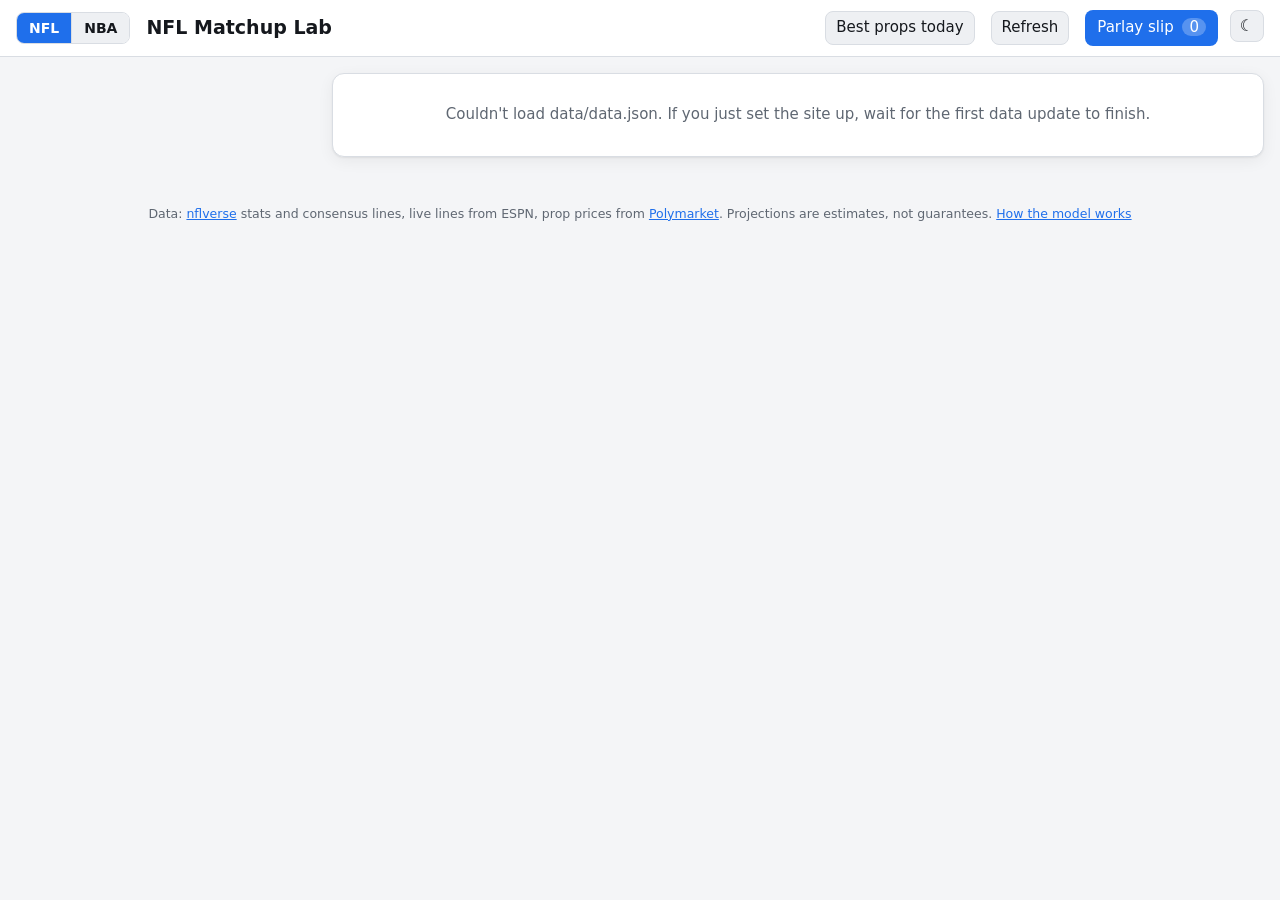
==== site/index.html @ 2401fb59 "Best props page: underpriced props across every game today and tomorrow; team tags on player legs Ad" ====
<!doctype html>
<html lang="en">
<head>
  <meta charset="utf-8">
  <meta name="viewport" content="width=device-width, initial-scale=1">
  <title>NFL Matchup Lab</title>
  <meta name="description" content="This week's NFL games, betting lines, player stat trends, matchup strength, and projected ranges for prop bets.">
  <script>try{document.documentElement.dataset.theme=localStorage.getItem("theme")||(matchMedia("(prefers-color-scheme: dark)").matches?"dark":"light")}catch(e){document.documentElement.dataset.theme="light"}</script>
  <link rel="stylesheet" href="style.css">
</head>
<body>
  <header class="top">
    <nav class="sport" aria-label="Sport"><a href="index.html" aria-current="page">NFL</a><a href="nba.html">NBA</a></nav>
    <div class="brand">
      <h1>NFL Matchup Lab</h1>
      <span id="meta" class="muted"></span>
    </div>
    <nav id="weeks" class="weeks"></nav>
    <button id="propsBtn" class="btn props-btn" type="button" title="Underpriced Polymarket props across every game today and tomorrow">Best props today</button>
    <button id="refreshBtn" class="btn" type="button" title="Reload stats and pull the latest betting lines">Refresh</button>
    <button id="slipBtn" class="slip-btn" type="button">Parlay slip <span id="slipCount">0</span></button>
    <button id="themeBtn" class="theme-btn" type="button"></button>
  </header>

  <main>
    <section id="games" class="games" aria-label="Games"></section>
    <section id="game" class="game"></section>
  </main>

  <aside id="slip" class="drawer" aria-label="Parlay slip" hidden></aside>
  <div id="modal" class="modal" hidden><div class="modal-card" role="dialog" aria-modal="true"></div></div>

  <footer class="foot muted">
    Data: <a href="https://github.com/nflverse">nflverse</a> stats and consensus lines, live lines from ESPN, prop prices from <a href="https://polymarket.com">Polymarket</a>.
    Projections are estimates, not guarantees. <a href="#" id="howLink">How the model works</a>
  </footer>
  <script src="nav.js"></script>
  <script src="notes.js"></script>
  <script src="result.js"></script>
  <script src="roles.js"></script>
  <script src="baskets.js"></script>
  <script src="allprops.js"></script>
  <script src="app.js"></script>
</body>
</html>
---- site/style.css ----
:root {
  --bg: #f4f5f7;
  --panel: #ffffff;
  --panel-2: #eef0f3;
  --line: #d9dde3;
  --text: #15181d;
  --muted: #5f6772;
  --accent: #1f6feb;
  --good: #137a3f;
  --bad: #b42318;
  --warn: #9a6700;
  --band80: rgba(31, 111, 235, 0.14);
  --band50: rgba(31, 111, 235, 0.30);
  --bar: #8aa9d6;
  --bar-hi: #1f6feb;
  --shadow: 0 1px 2px rgba(0, 0, 0, .06), 0 4px 16px rgba(0, 0, 0, .06);
  color-scheme: light;
}
:root[data-theme="dark"] {
  color-scheme: dark;
  --bg: #0e1116;
  --panel: #161b22;
  --panel-2: #1d232c;
  --line: #2b333e;
  --text: #e6e9ee;
  --muted: #9099a5;
  --accent: #5b9dff;
  --good: #3fb871;
  --bad: #f0675b;
  --warn: #d6a33a;
  --band80: rgba(91, 157, 255, 0.16);
  --band50: rgba(91, 157, 255, 0.34);
  --bar: #3b5a86;
  --bar-hi: #5b9dff;
  --shadow: none;
}

* { box-sizing: border-box; }
html, body { margin: 0; }
body {
  background: var(--bg);
  color: var(--text);
  font: 15px/1.45 system-ui, -apple-system, "Segoe UI", Roboto, sans-serif;
  font-variant-numeric: tabular-nums;
}
a { color: var(--accent); }
button { font: inherit; color: inherit; }
.muted { color: var(--muted); }
.small { font-size: 12.5px; }
h1 { font-size: 19px; margin: 0; }
h2 { font-size: 17px; margin: 0 0 8px; }
h3 { font-size: 15px; margin: 0 0 6px; }

.top {
  position: sticky; top: 0; z-index: 5;
  display: flex; flex-wrap: wrap; gap: 10px 16px; align-items: center;
  padding: 10px 16px; background: var(--panel); border-bottom: 1px solid var(--line);
}
.brand { display: flex; flex-direction: column; margin-right: auto; }
.brand .muted { font-size: 12px; }
.weeks { display: flex; flex-wrap: wrap; gap: 6px; }
.weeks button, .chip, .btn {
  border: 1px solid var(--line); background: var(--panel-2); border-radius: 999px;
  padding: 5px 12px; cursor: pointer; white-space: nowrap;
}
.weeks button[aria-pressed="true"], .chip[aria-pressed="true"] { background: var(--accent); border-color: var(--accent); color: #fff; }
.btn { border-radius: 8px; padding: 5px 10px; }
.btn.add { background: transparent; color: var(--accent); border-color: var(--accent); padding: 3px 9px; font-size: 13px; }
.btn.add:hover { background: var(--accent); color: #fff; }
.slip-btn { background: var(--accent); color: #fff; border: 0; border-radius: 8px; padding: 7px 12px; cursor: pointer; }
.sport { display: flex; border: 1px solid var(--line); border-radius: 8px; overflow: hidden; }
.sport a { padding: 5px 12px; text-decoration: none; color: var(--text); background: var(--panel-2); font-weight: 600; font-size: 14px; }
.sport a + a { border-left: 1px solid var(--line); }
.sport a[aria-current="page"] { background: var(--accent); color: #fff; }
/* always in the top-right corner, whatever wraps beside it */
.top { padding-right: 62px; }
.theme-btn { position: absolute; top: 10px; right: 16px; border: 1px solid var(--line); background: var(--panel-2); border-radius: 8px; width: 34px; height: 32px; cursor: pointer; font-size: 16px; line-height: 1; }
.slip-btn span { background: rgba(255,255,255,.25); border-radius: 999px; padding: 0 7px; margin-left: 4px; }

main { display: grid; grid-template-columns: 300px minmax(0, 1fr); gap: 16px; padding: 16px; max-width: 1600px; margin: 0 auto; }
@media (max-width: 900px) { main { grid-template-columns: minmax(0, 1fr); } }

.games { display: flex; flex-direction: column; gap: 8px; }
@media (max-width: 900px) {
  .games { flex-direction: row; overflow-x: auto; padding-bottom: 4px; }
  .games .gcard { min-width: 230px; }
}
.gcard {
  text-align: left; width: 100%; background: var(--panel); border: 1px solid var(--line);
  border-radius: 10px; padding: 9px 11px; cursor: pointer; box-shadow: var(--shadow);
}
.gcard[aria-current="true"] { border-color: var(--accent); outline: 2px solid var(--accent); outline-offset: -1px; }
.gcard .row { display: flex; justify-content: space-between; gap: 8px; }
.gcard .teams { font-weight: 600; }
.gcard .when { font-size: 12px; color: var(--muted); }
.gcard .lines { font-size: 12.5px; color: var(--muted); margin-top: 2px; }

.panel { background: var(--panel); border: 1px solid var(--line); border-radius: 12px; padding: 14px; margin-bottom: 14px; box-shadow: var(--shadow); }
.panel-head { display: flex; flex-wrap: wrap; align-items: baseline; justify-content: space-between; gap: 8px; margin-bottom: 8px; }

.scoreline { display: grid; grid-template-columns: 1fr auto 1fr; align-items: center; gap: 10px; }
.scoreline .team { display: flex; align-items: center; gap: 10px; }
.scoreline .team.right { justify-content: flex-end; text-align: right; }
.scoreline img { width: 44px; height: 44px; object-fit: contain; }
.scoreline .name { font-weight: 700; font-size: 16px; }
.scoreline .pts { font-size: 26px; font-weight: 700; }
.scoreline .mid { text-align: center; font-size: 13px; color: var(--muted); }
.kv { display: flex; flex-wrap: wrap; gap: 6px 18px; margin-top: 10px; font-size: 13.5px; }
.kv b { font-weight: 600; }

.grid2 { display: grid; grid-template-columns: repeat(2, minmax(0, 1fr)); gap: 14px; }
@media (max-width: 700px) { .grid2 { grid-template-columns: minmax(0, 1fr); } }

.liner { display: flex; flex-wrap: wrap; align-items: center; gap: 8px; margin: 6px 0; }
.liner input[type="number"] {
  width: 84px; padding: 5px 8px; border-radius: 8px; border: 1px solid var(--line);
  background: var(--panel-2); color: var(--text); font: inherit;
}
.liner input[type="range"] { flex: 1 1 140px; accent-color: var(--accent); }
.prob { display: inline-flex; gap: 4px; align-items: baseline; padding: 3px 8px; border-radius: 8px; background: var(--panel-2); }
.prob b { font-size: 16px; }
.price { font-size: 12px; color: var(--muted); }

.match { margin: 8px 0 12px; }
.match .lbl { display: flex; justify-content: space-between; font-size: 13.5px; }
.meter { position: relative; height: 10px; background: var(--panel-2); border-radius: 999px; margin: 4px 0 2px; overflow: hidden; }
.meter .mid { position: absolute; left: 50%; top: 0; bottom: 0; width: 1px; background: var(--line); }
.meter .fill { position: absolute; top: 0; bottom: 0; border-radius: 999px; }
.edge-good { color: var(--good); }
.edge-bad { color: var(--bad); }

.tabs { display: flex; flex-wrap: wrap; gap: 6px; margin-bottom: 10px; }
.table-wrap { overflow-x: auto; }
table { border-collapse: collapse; width: 100%; font-size: 13.5px; }
th, td { padding: 6px 7px; border-bottom: 1px solid var(--line); text-align: right; white-space: nowrap; }
th { font-size: 12px; font-weight: 600; color: var(--muted); }
th:first-child, td:first-child { text-align: left; }
tbody tr.click { cursor: pointer; }
tbody tr.click:hover { background: var(--panel-2); }
td .rng { display: block; font-size: 11.5px; color: var(--muted); }
.pname { font-weight: 600; }
.pos-tag { font-size: 11px; color: var(--muted); margin-left: 4px; }
.badge { font-size: 11px; padding: 1px 6px; border-radius: 6px; margin-left: 6px; font-weight: 600; }
.badge.out { background: var(--bad); color: #fff; }
.badge.q { background: var(--warn); color: #fff; }
.stab { font-size: 11.5px; display: inline-block; white-space: normal; line-height: 1.15; max-width: 4.6em; }
.stab.s1 { color: var(--good); } .stab.s2 { color: var(--good); } .stab.s3 { color: var(--warn); } .stab.s4 { color: var(--bad); }

.modal { position: fixed; inset: 0; background: rgba(0,0,0,.5); z-index: 20; display: flex; align-items: flex-start; justify-content: center; padding: 24px 12px; overflow-y: auto; }
.modal[hidden] { display: none; }
.modal-card { background: var(--bg); border-radius: 14px; width: 100%; max-width: 1320px; padding: 16px; border: 1px solid var(--line); }
.modal-head { display: flex; gap: 12px; align-items: center; margin-bottom: 12px; }
.modal-head img { width: 64px; height: 64px; border-radius: 50%; object-fit: cover; background: var(--panel-2); }
.modal-head .x { margin-left: auto; }
.statcards { display: grid; grid-template-columns: repeat(auto-fill, minmax(290px, 1fr)); gap: 12px; }
.statcard { background: var(--panel); border: 1px solid var(--line); border-radius: 12px; padding: 12px; }
.statcard .nums { display: grid; grid-template-columns: repeat(4, 1fr); gap: 4px; font-size: 12px; color: var(--muted); margin: 4px 0 8px; }
.statcard .nums b { display: block; color: var(--text); font-size: 15px; }
.statcard svg { width: 100%; height: 120px; display: block; }
.statcard svg text { fill: var(--muted); font-size: 10px; }

.drawer { position: fixed; top: 0; right: 0; bottom: 0; width: min(440px, 100%); background: var(--panel); border-left: 1px solid var(--line); z-index: 15; padding: 16px; overflow-y: auto; box-shadow: -8px 0 24px rgba(0,0,0,.2); }
.drawer[hidden] { display: none; }
.leg { border: 1px solid var(--line); border-radius: 10px; padding: 9px 10px; margin-bottom: 8px; }
.leg .top-row { display: flex; justify-content: space-between; gap: 8px; }
.leg input { width: 64px; padding: 3px 6px; border-radius: 6px; border: 1px solid var(--line); background: var(--panel-2); color: var(--text); font: inherit; }
.x { background: none; border: 0; color: var(--muted); cursor: pointer; font-size: 18px; line-height: 1; }
.summary { background: var(--panel-2); border-radius: 10px; padding: 10px; margin-top: 10px; }
.note { font-size: 12.5px; color: var(--muted); margin-top: 8px; }
.warnbox { border-left: 3px solid var(--warn); padding: 6px 10px; background: var(--panel-2); border-radius: 6px; font-size: 13px; margin-top: 8px; }

.foot { padding: 18px 16px 30px; text-align: center; font-size: 12.5px; }
.empty { padding: 30px; text-align: center; color: var(--muted); }

@media (max-width: 600px) {
  .top { position: relative; }
  .scoreline .name { font-size: 14px; }
  .scoreline .pts { font-size: 20px; }
  .scoreline img { width: 32px; height: 32px; }
  .modal { padding: 0; }
  .modal-card { border-radius: 0; min-height: 100%; }
}

tr.sum td { background: var(--panel-2); font-size: 13px; }
tr.sum.proj td { color: var(--accent); }
table.ladder td, table.ladder th { padding: 5px 8px; }
.modal-card .grid2 { align-items: start; }

/* player notes */
.notes-list { display: flex; flex-direction: column; }
.note-row { display: grid; grid-template-columns: 210px minmax(0, 1fr); gap: 4px 12px; padding: 7px 4px; border-bottom: 1px solid var(--line); cursor: pointer; }
.note-row:hover { background: var(--panel-2); }
.note-row.team { cursor: default; background: var(--panel-2); }
.note-chips { display: flex; flex-wrap: wrap; gap: 5px; }
.note-chip { font-size: 12.5px; padding: 2px 8px; border-radius: 6px; background: var(--panel-2); border: 1px solid var(--line); }
.note-chip.good { color: var(--good); border-color: color-mix(in srgb, var(--good) 45%, transparent); }
.note-chip.bad { color: var(--bad); border-color: color-mix(in srgb, var(--bad) 45%, transparent); }
.note-chip.warn { color: var(--warn); border-color: color-mix(in srgb, var(--warn) 45%, transparent); }
@media (max-width: 600px) { .note-row { grid-template-columns: minmax(0, 1fr); } }

/* finished and in-progress games */
.badge { font-size: 11px; font-weight: 700; letter-spacing: .04em; text-transform: uppercase; padding: 1px 7px; border-radius: 999px; white-space: nowrap; align-self: center; }
.badge.final { background: var(--text); color: var(--panel); }
.badge.live { background: var(--bad); color: #fff; }
.gcard.post { background: var(--panel-2); }
.gcard.post .teams { font-weight: 500; color: var(--muted); }
.gcard .teams .win { color: var(--text); font-weight: 700; }
.gcard .score { font-variant-numeric: tabular-nums; }
.scoreline .mid .badge { display: inline-block; margin: 4px 0 2px; }
.gcard.post .teams, .gcard.in .teams, .scoreline .mid .pts { white-space: nowrap; }

/* projections changed for injured teammates, and the best-spots tags */
.adj { font-size: 10px; margin-left: 3px; vertical-align: 1px; cursor: help; }
.adj.up { color: var(--good); } .adj.down { color: var(--bad); }
.spot { display: inline-block; font-size: 10.5px; font-weight: 700; padding: 0 6px; border-radius: 999px; margin: 2px 5px 0 0; white-space: nowrap; }
.spot.up { background: color-mix(in srgb, var(--good) 16%, transparent); color: var(--good); }
.spot.safe { background: color-mix(in srgb, var(--accent) 16%, transparent); color: var(--accent); }
td.why { white-space: normal; text-align: left; min-width: 190px; }
td.why .note-chip { font-size: 11.5px; }

/* NBA role tags: projected starter, role change, frequent healthy scratch */
.role-tag { display: inline-block; font-size: 10.5px; font-weight: 600; padding: 0 5px; border-radius: 4px; margin-left: 5px; border: 1px solid var(--line); color: var(--muted); cursor: help; }
.role-tag.st { color: var(--accent); border-color: color-mix(in srgb, var(--accent) 45%, transparent); }
.role-tag.shift { color: var(--warn); border-color: color-mix(in srgb, var(--warn) 45%, transparent); }
td.out-row { text-align: left; white-space: normal; color: var(--muted); font-size: 12.5px; font-style: italic; }

/* storyline baskets */
.baskets { display: grid; grid-template-columns: repeat(auto-fit, minmax(min(340px, 100%), 1fr)); gap: 12px; }
.basket { border: 1px solid var(--line); border-radius: 10px; padding: 10px 12px; background: var(--panel-2); min-width: 0; }
.basket.good { border-left: 4px solid var(--good); }
.basket.bad { border-left: 4px solid var(--bad); }
.basket-head { margin-bottom: 2px; }
.basket table { margin: 6px 0; }
.basket td a { color: inherit; }
.basket-sum { font-size: 0.92em; }
@media (max-width: 420px) { .baskets { grid-template-columns: 1fr; } }
.basket td, .basket th { padding: 4px 6px; vertical-align: top; }
.basket td:first-child { white-space: normal; }
.lotto { margin-top: 14px; border-top: 1px solid var(--line); padding-top: 10px; }
.lotto h3 { margin: 0 0 4px; }
.basket .theme { margin: 4px 0 2px; }
.lotto td:nth-child(2), .lotto th:nth-child(2) { text-align: left; }
.lotto-t { width: auto; }
.lotto-t .lt-leg { text-align: left; max-width: 260px; }
.lotto-t .lg-gap { width: 10px; padding: 0; border: none; }
.lotto-t .lg { text-align: center; min-width: 44px; padding-left: 4px; padding-right: 4px; white-space: nowrap; }
.lotto-t .lg-btn { font: inherit; font-weight: 700; padding: 1px 8px; border: 1px solid var(--line); border-radius: 6px; background: transparent; color: inherit; cursor: pointer; }
.lotto-t .lg.off { min-width: 0; width: 22px; }
.lotto-t td.lg.off > * { display: none; }
.lotto-t th.lg.off .lg-btn { opacity: 0.45; padding: 1px 4px; }
.lotto-t .lg-foot td { border-top: 1px solid var(--line); }
.lg-dot { font-size: 15px; }
.lg-dot.g0 { color: #e8a33d; } .lg-dot.g1 { color: #4fa3e0; } .lg-dot.g2 { color: #5cbf7a; } .lg-dot.g3 { color: #d65f8a; }
.lg-dot.g4 { color: #9b7be0; } .lg-dot.g5 { color: #3fbfb5; } .lg-dot.g6 { color: #c9a227; }
.under-t .lt-leg { min-width: 340px; max-width: 460px; }
.under-t .tags { margin-top: 2px; display: flex; flex-wrap: wrap; gap: 4px; }
.under-t td { vertical-align: top; }

/* best props, all games today and tomorrow */
.gcard.props-card { border-style: dashed; }
.gcard.props-card .teams { color: var(--accent); }
.linkish { font: inherit; color: var(--accent); background: none; border: 0; padding: 0; cursor: pointer; text-align: left; }
.linkish:hover { text-decoration: underline; }
.ap-chips { margin: 4px 0 10px; }
.ap-chip { cursor: pointer; font: inherit; font-size: 12.5px; color: inherit; }
.ap-sort { display: flex; align-items: center; gap: 6px; margin: 10px 0 6px; }
.ap-t .ap-game { text-align: left; white-space: nowrap; }
.ap-gamehead { margin: 14px 0 4px; }
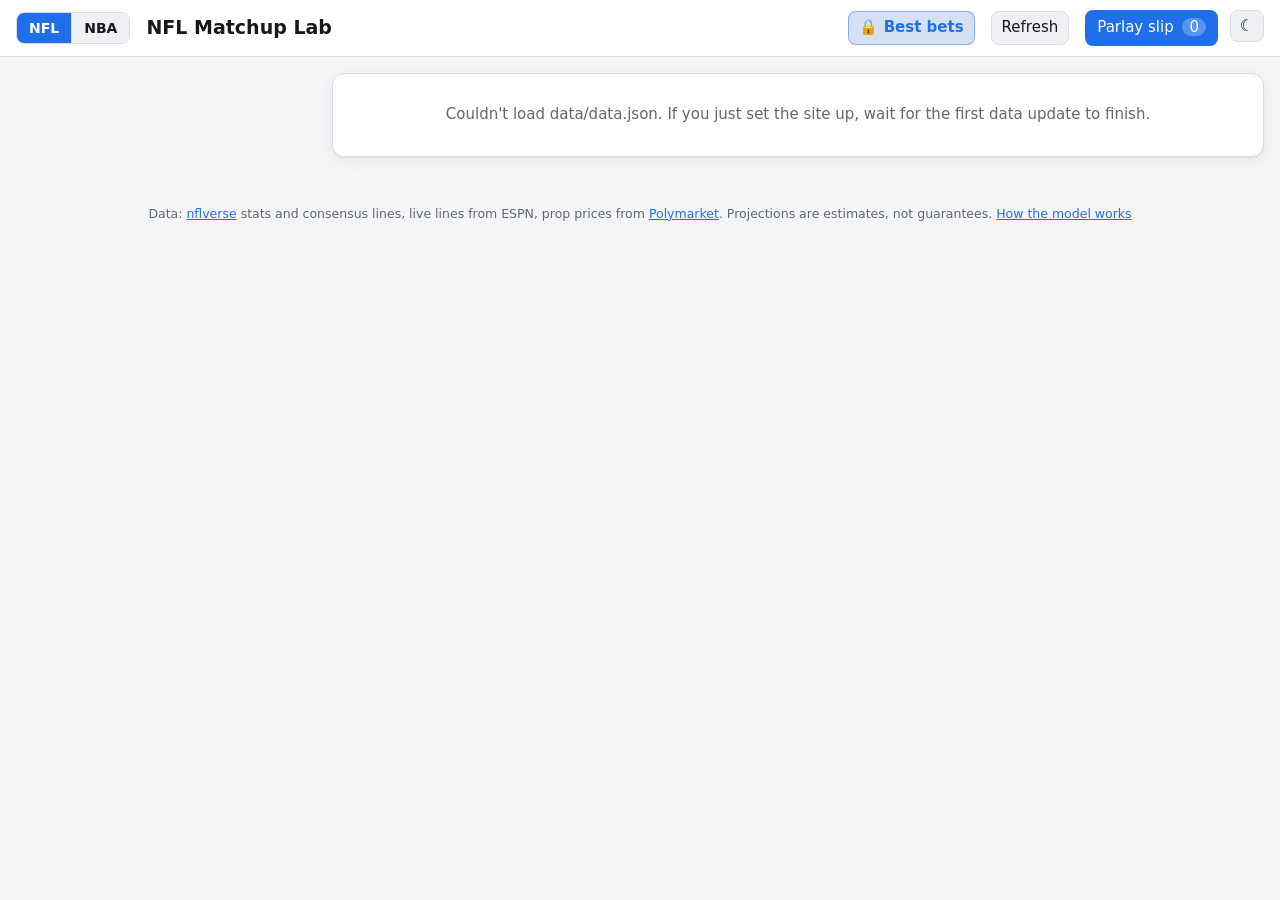
==== commit 049e6233: "Lock of the week / day, Bets-first game tabs, and a tidy-up - New locks.js: up to three short parlay" ====
--- a/site/index.html
+++ b/site/index.html
@@ -16,7 +16,7 @@
       <span id="meta" class="muted"></span>
     </div>
     <nav id="weeks" class="weeks"></nav>
-    <button id="propsBtn" class="btn props-btn" type="button" title="Underpriced Polymarket props across every game today and tomorrow">Best props today</button>
+    <button id="propsBtn" class="btn props-btn" type="button" title="Lock of the week plus the best underpriced Polymarket props across today's and tomorrow's games">🔒 Best bets</button>
     <button id="refreshBtn" class="btn" type="button" title="Reload stats and pull the latest betting lines">Refresh</button>
     <button id="slipBtn" class="slip-btn" type="button">Parlay slip <span id="slipCount">0</span></button>
     <button id="themeBtn" class="theme-btn" type="button"></button>
@@ -38,7 +38,9 @@
   <script src="notes.js"></script>
   <script src="result.js"></script>
   <script src="roles.js"></script>
+  <script src="vet.js"></script>
   <script src="baskets.js"></script>
+  <script src="locks.js"></script>
   <script src="allprops.js"></script>
   <script src="app.js"></script>
 </body>
--- a/site/style.css
+++ b/site/style.css
@@ -48,7 +48,7 @@
 .muted { color: var(--muted); }
 .small { font-size: 12.5px; }
 h1 { font-size: 19px; margin: 0; }
-h2 { font-size: 17px; margin: 0 0 8px; }
+h2 { font-size: 17px; margin: 0 0 8px; letter-spacing: -.01em; }
 h3 { font-size: 15px; margin: 0 0 6px; }
 
 .top {
@@ -140,7 +140,6 @@
 td .rng { display: block; font-size: 11.5px; color: var(--muted); }
 .pname { font-weight: 600; }
 .pos-tag { font-size: 11px; color: var(--muted); margin-left: 4px; }
-.badge { font-size: 11px; padding: 1px 6px; border-radius: 6px; margin-left: 6px; font-weight: 600; }
 .badge.out { background: var(--bad); color: #fff; }
 .badge.q { background: var(--warn); color: #fff; }
 .stab { font-size: 11.5px; display: inline-block; white-space: normal; line-height: 1.15; max-width: 4.6em; }
@@ -199,7 +198,7 @@
 @media (max-width: 600px) { .note-row { grid-template-columns: minmax(0, 1fr); } }
 
 /* finished and in-progress games */
-.badge { font-size: 11px; font-weight: 700; letter-spacing: .04em; text-transform: uppercase; padding: 1px 7px; border-radius: 999px; white-space: nowrap; align-self: center; }
+.badge { font-size: 11px; font-weight: 700; letter-spacing: .04em; text-transform: uppercase; padding: 1px 7px; border-radius: 999px; white-space: nowrap; align-self: center; margin-left: 6px; }
 .badge.final { background: var(--text); color: var(--panel); }
 .badge.live { background: var(--bad); color: #fff; }
 .gcard.post { background: var(--panel-2); }
@@ -241,7 +240,7 @@
 .basket .theme { margin: 4px 0 2px; }
 .lotto td:nth-child(2), .lotto th:nth-child(2) { text-align: left; }
 .lotto-t { width: auto; }
-.lotto-t .lt-leg { text-align: left; max-width: 260px; }
+.lotto-t .lt-leg { text-align: left; max-width: 280px; white-space: normal; }
 .lotto-t .lg-gap { width: 10px; padding: 0; border: none; }
 .lotto-t .lg { text-align: center; min-width: 44px; padding-left: 4px; padding-right: 4px; white-space: nowrap; }
 .lotto-t .lg-btn { font: inherit; font-weight: 700; padding: 1px 8px; border: 1px solid var(--line); border-radius: 6px; background: transparent; color: inherit; cursor: pointer; }
@@ -266,3 +265,63 @@
 .ap-sort { display: flex; align-items: center; gap: 6px; margin: 10px 0 6px; }
 .ap-t .ap-game { text-align: left; white-space: nowrap; }
 .ap-gamehead { margin: 14px 0 4px; }
+
+/* pressure test on underpriced props (vet.js) */
+.vet-cell { white-space: nowrap; }
+.vet-badge { display: inline-block; padding: 1px 7px; border-radius: 999px; font-size: 12px; font-weight: 600; border: 1px solid currentColor; }
+.vet-badge.vet-verified { color: var(--good); }
+.vet-badge.vet-caution { color: var(--warn); }
+.vet-badge.vet-skip { color: var(--bad); }
+.vet-why { white-space: normal; list-style: none; margin: 4px 0 0; padding: 0; font-size: 12px; line-height: 1.35; }
+.vet-why li { margin: 2px 0; }
+.vet-why li.vet-ok { color: var(--muted); }
+.vet-why li.vet-ok span { color: var(--good); }
+.vet-why li.vet-warn span { color: var(--warn); }
+.vet-why li.vet-bad span { color: var(--bad); }
+.vet-rules { margin: 4px 0 6px; }
+.vet-skipped { margin-top: 8px; }
+.vet-skipped summary { cursor: pointer; color: var(--muted); font-size: 13px; }
+tr.vet-row-skip td { opacity: .75; }
+
+/* ------------------------------------------------------------ 2026-11 tidy-up */
+
+/* header: the Best bets button stands out from the plain ones */
+.props-btn { background: color-mix(in srgb, var(--accent) 12%, var(--panel-2)); border-color: color-mix(in srgb, var(--accent) 45%, transparent); color: var(--accent); font-weight: 600; }
+.props-btn:hover { background: var(--accent); color: #fff; }
+.brand .muted { cursor: help; }
+
+/* game page tabs */
+.gtabs { display: flex; gap: 4px; margin: 0 0 14px; border-bottom: 1px solid var(--line); overflow-x: auto; }
+.gtabs button { background: none; border: 0; border-bottom: 3px solid transparent; padding: 8px 14px; cursor: pointer; color: var(--muted); font-weight: 600; white-space: nowrap; }
+.gtabs button:hover { color: var(--text); }
+.gtabs button[aria-selected="true"] { color: var(--accent); border-bottom-color: var(--accent); }
+[data-tab][hidden] { display: none; }
+
+/* status line under a panel title, and fold-away explanations */
+.status { margin: -2px 0 6px; }
+details.how { margin: 6px 0 8px; font-size: 12.5px; color: var(--muted); }
+details.how summary { cursor: pointer; width: fit-content; color: var(--accent); }
+details.how > div { margin-top: 6px; padding: 8px 10px; background: var(--panel-2); border-radius: 8px; line-height: 1.5; }
+.lotto.first { margin-top: 4px; border-top: 0; padding-top: 0; }
+.lotto h3 { font-size: 16px; }
+
+/* Best bets: the lock section on top */
+.lock-sec { margin: 6px 0 18px; }
+.lock-sec h2, .ap-h { display: flex; flex-wrap: wrap; align-items: baseline; gap: 4px 10px; }
+.lk-day { font-size: 14px; font-weight: 500; }
+.lk-days { margin: 2px 0 6px; }
+.locks { display: grid; grid-template-columns: repeat(auto-fit, minmax(min(380px, 100%), 1fr)); gap: 12px; margin-top: 10px; }
+.lock { border: 1px solid color-mix(in srgb, var(--good) 40%, var(--line)); border-top: 4px solid var(--good); border-radius: 10px; padding: 10px 12px; background: var(--panel-2); min-width: 0; }
+.lock-head { display: flex; align-items: baseline; gap: 10px; flex-wrap: wrap; }
+.lock-n { font-weight: 700; font-size: 15px; }
+.lock-pay { font-size: 15px; }
+.lock-pay b { font-size: 22px; color: var(--good); }
+.lock-stats { display: flex; flex-wrap: wrap; gap: 4px 14px; font-size: 13px; margin: 2px 0 4px; }
+.lock-t td, .lock-t th { padding: 4px 6px; vertical-align: top; }
+.lock-t .lk-leg { white-space: normal; text-align: left; }
+.lock-t .lk-leg a { color: inherit; }
+.lock-t tr.lk-game td { background: var(--panel); white-space: normal; text-align: left; padding-top: 6px; }
+.ap-sec { border-top: 1px solid var(--line); padding-top: 12px; }
+.ap-h { font-size: 17px; }
+details.ap-games > div { background: none; padding: 0; }
+.ap-games .ap-chips { margin: 4px 0 0; }
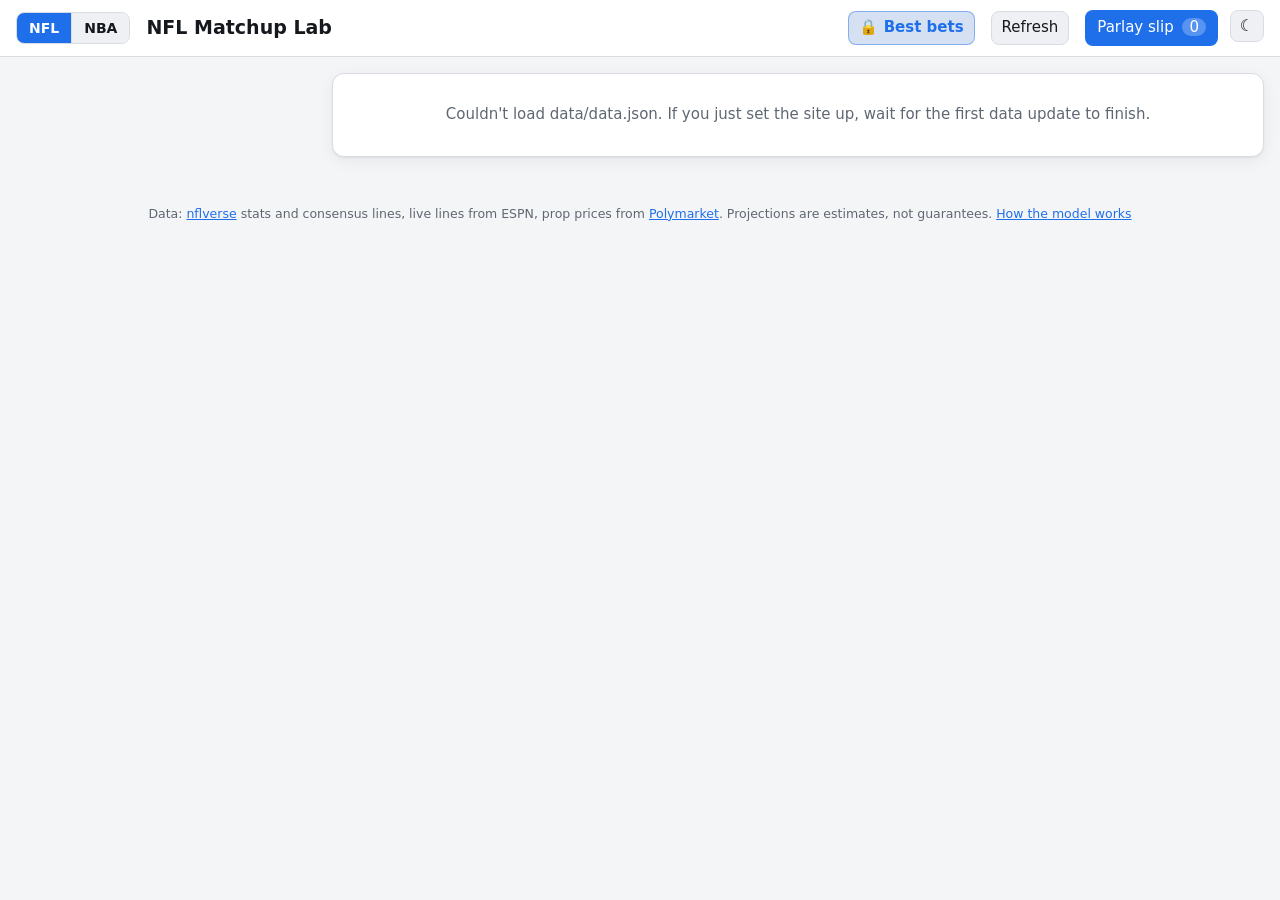
==== commit 7dcc10d3: "One shared Polymarket step table; drop any prop leg that isn't on a listed rung - site/steps.js: the" ====
--- a/site/index.html
+++ b/site/index.html
@@ -37,6 +37,7 @@
   <script src="nav.js"></script>
   <script src="notes.js"></script>
   <script src="result.js"></script>
+  <script src="steps.js"></script>
   <script src="roles.js"></script>
   <script src="vet.js"></script>
   <script src="baskets.js"></script>
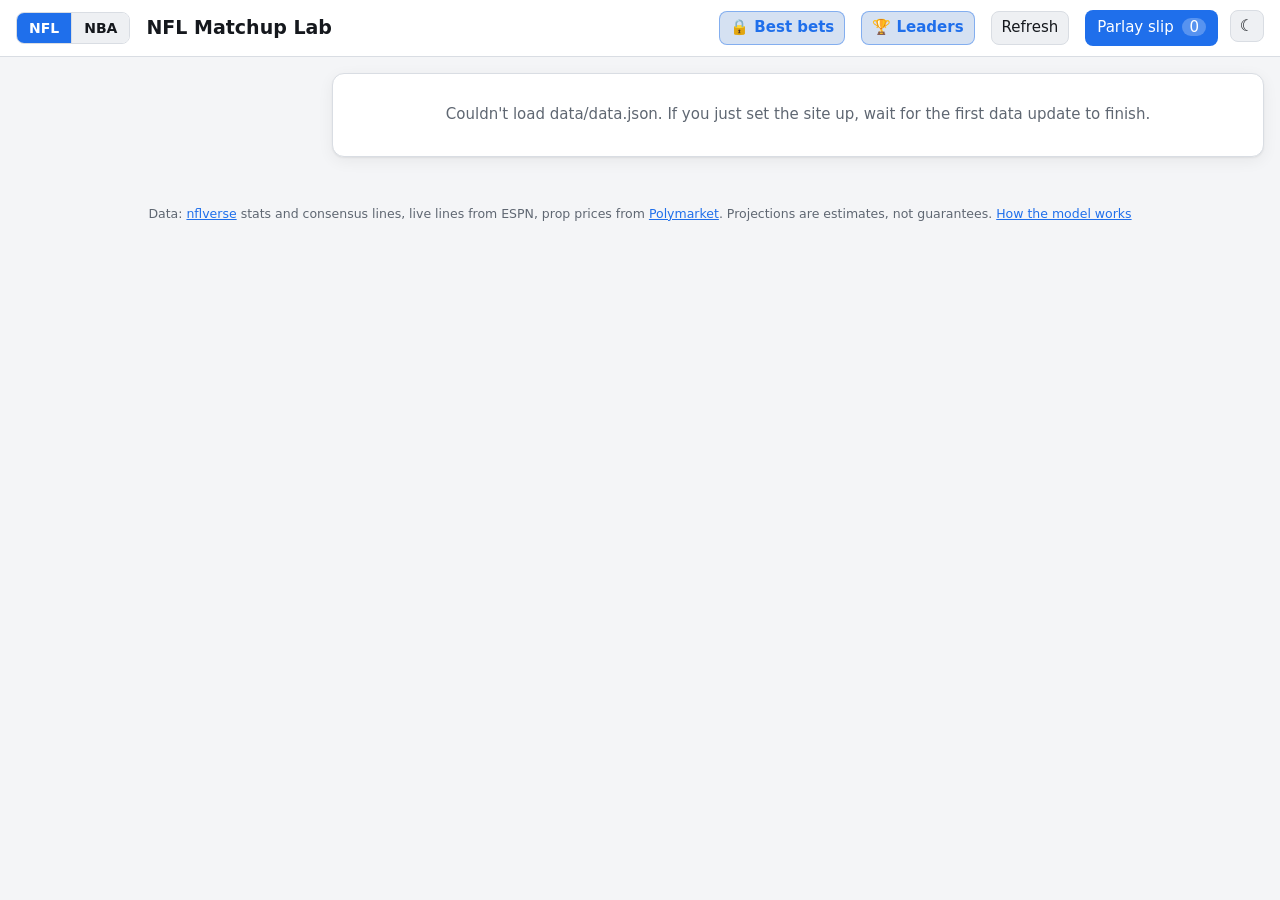
==== commit 9d94f3df: "Add Leaders tab: chance to top the week (NFL) or night (NBA) in one stat, with ceiling and volatilit" ====
--- a/site/index.html
+++ b/site/index.html
@@ -16,13 +16,14 @@
       <span id="meta" class="muted"></span>
     </div>
     <nav id="weeks" class="weeks"></nav>
-    <button id="propsBtn" class="btn props-btn" type="button" title="Lock of the week plus the best underpriced Polymarket props across today's and tomorrow's games">🔒 Best bets</button>
+    <button id="propsBtn" class="btn props-btn" type="button" title="Lock of the week plus the best mispriced Polymarket props across today's and tomorrow's games">🔒 Best bets</button>
+    <button id="leadersBtn" class="btn props-btn" type="button" title="Who leads the slate in passing, rushing, receiving (NFL) or points, rebounds, assists (NBA), with odds">🏆 Leaders</button>
     <button id="refreshBtn" class="btn" type="button" title="Reload stats and pull the latest betting lines">Refresh</button>
     <button id="slipBtn" class="slip-btn" type="button">Parlay slip <span id="slipCount">0</span></button>
     <button id="themeBtn" class="theme-btn" type="button"></button>
   </header>
 
-  <main>
+  <main class="wide">
     <section id="games" class="games" aria-label="Games"></section>
     <section id="game" class="game"></section>
   </main>
@@ -40,9 +41,12 @@
   <script src="steps.js"></script>
   <script src="roles.js"></script>
   <script src="vet.js"></script>
+  <script src="trend.js"></script>
   <script src="baskets.js"></script>
+  <script src="pairs.js"></script>
   <script src="locks.js"></script>
   <script src="allprops.js"></script>
+  <script src="leaders.js"></script>
   <script src="app.js"></script>
 </body>
 </html>
--- a/site/style.css
+++ b/site/style.css
@@ -279,9 +279,8 @@
 .vet-why li.vet-warn span { color: var(--warn); }
 .vet-why li.vet-bad span { color: var(--bad); }
 .vet-rules { margin: 4px 0 6px; }
-.vet-skipped { margin-top: 8px; }
-.vet-skipped summary { cursor: pointer; color: var(--muted); font-size: 13px; }
-tr.vet-row-skip td { opacity: .75; }
+.vet-issue { font-size: 12.5px; color: var(--bad); margin-top: 3px; }
+.vet-counts { margin: 4px 0 6px; }
 
 /* ------------------------------------------------------------ 2026-11 tidy-up */
 
@@ -325,3 +324,71 @@
 .ap-h { font-size: 17px; }
 details.ap-games > div { background: none; padding: 0; }
 .ap-games .ap-chips { margin: 4px 0 0; }
+
+/* ---- NFL page: full width, team records, grouped stat lines ---- */
+main.wide { max-width: 2400px; }
+.gcard .recs { font-size: 11.5px; color: var(--muted); margin-top: 1px; }
+.scoreline .rec { color: var(--text); }
+.team-cols { display: grid; grid-template-columns: repeat(auto-fit, minmax(min(100%, 720px), 1fr)); gap: 10px 22px; }
+.team-block { min-width: 0; }
+.team-block h3 { display: flex; align-items: center; gap: 8px; margin: 4px 0 2px; }
+.team-block h3 img { width: 26px; height: 26px; object-fit: contain; }
+.team-block h4 { margin: 10px 0 2px; font-size: 13px; color: var(--muted); letter-spacing: .04em; }
+table.statline td, table.statline th { padding-left: 6px; padding-right: 6px; }
+th.gs, td.gs { border-left: 1px solid var(--line); }
+tr.grp th { text-align: center; color: var(--text); border-bottom: none; padding-bottom: 0; }
+tr.grp th[rowspan] { vertical-align: bottom; text-align: right; color: var(--muted); border-bottom: 1px solid var(--line); }
+tr.grp th[rowspan]:first-child { text-align: left; }
+.wide2 { display: grid; grid-template-columns: minmax(0, 1fr); gap: 0 14px; align-items: start; }
+@media (min-width: 1500px) { .wide2 { grid-template-columns: minmax(0, 5fr) minmax(0, 6fr); } }
+@media (min-width: 1500px) { .modal-card { max-width: 1640px; } }
+.rec-short { display: none; }
+@media (max-width: 700px) { .rec-more { display: none; } .rec-short { display: inline; } }
+
+/* team totals ("How the players add up") */
+.tiny-logo { width: 20px; height: 20px; vertical-align: -4px; }
+table.tt td, table.tt th { text-align: right; }
+table.tt td:first-child, table.tt th:first-child { text-align: left; }
+table.tt tr.grp-row td { text-align: left; font-weight: 600; color: var(--muted); padding-top: 10px; font-size: 0.85em; }
+
+/* player trend panel (trend.js) */
+.drawer.trend { width: min(1000px, 100%); z-index: 25; }
+.trend-head { display: flex; gap: 12px; align-items: center; margin-bottom: 8px; }
+.trend-head img { width: 56px; height: 56px; border-radius: 50%; object-fit: cover; background: var(--panel-2); }
+.trend-head h2 { margin: 0; }
+.trend-head .x { margin-left: auto; font-size: 22px; background: none; border: 0; color: var(--text); cursor: pointer; }
+.trend-prop { background: var(--panel-2); border-radius: 10px; padding: 8px 10px; margin-bottom: 8px; }
+.trend h3 { margin: 14px 0 4px; font-size: 15px; }
+.trend-svg { width: 100%; height: auto; }
+.trend-svg text, .spark text { font-size: 10px; fill: var(--muted); }
+.trend-svg text.v { fill: var(--text); font-size: 10.5px; }
+table.trend-t th.hl, table.trend-t td.hl { background: var(--band50); }
+table.trend-t { font-size: 0.92em; }
+table.trend-t td, table.trend-t th { text-align: right; white-space: nowrap; padding-left: 5px; padding-right: 5px; }
+table.trend-t td:first-child, table.trend-t thead th[rowspan], table.trend-t:not(.grouped) th:first-child { text-align: left; }
+table.trend-t tr.grp th { text-align: center; font-size: 0.85em; color: var(--muted); }
+table.trend-t .gs { border-left: 1px solid var(--line); }
+.sparks { display: grid; grid-template-columns: repeat(auto-fill, minmax(130px, 1fr)); gap: 8px; margin: 10px 0; }
+.sparks .sp { background: var(--panel-2); border-radius: 8px; padding: 6px 6px 2px; }
+.spark { width: 100%; height: 34px; }
+.trend-chip { display: inline-flex; align-items: center; gap: 4px; font: inherit; font-size: 11px; font-weight: 600; line-height: 1; white-space: nowrap; vertical-align: 1px;
+  color: var(--accent); background: transparent; border: 1px solid var(--accent); border-radius: 999px; padding: 3px 7px; cursor: pointer; }
+.trend-chip svg { width: 11px; height: 8px; fill: currentColor; }
+.trend-chip:hover, .trend-chip:focus-visible, .trend-chip.on { background: var(--accent); color: var(--panel); }
+tr.trend-on > td { background: var(--band50); }
+.trend-foot { display: flex; flex-wrap: wrap; gap: 8px; margin-top: 10px; }
+.trend-foot a.btn { text-decoration: none; }
+.pr-leg { white-space: normal; }
+.pr-leg + .pr-leg { margin-top: 3px; }
+table.pairs-t td.lt-leg { min-width: 260px; }
+
+/* Leaders view (leaders.js) */
+.ld-bar { display: flex; flex-wrap: wrap; gap: 6px; margin-bottom: 8px; }
+.ld-sum { margin: 4px 0 10px; line-height: 1.5; }
+.ld-scroll { overflow-x: auto; }
+table.ld-t td, table.ld-t th { text-align: right; white-space: nowrap; padding: 6px 8px; vertical-align: top; }
+table.ld-t td.ld-name, table.ld-t th:first-child, table.ld-t td.ld-notes, table.ld-t th:last-child { text-align: left; }
+table.ld-t td.ld-notes { white-space: normal; min-width: 260px; color: var(--muted); line-height: 1.4; }
+.ld-swing { font-size: 12px; font-weight: 600; padding: 1px 7px; border-radius: 999px; background: var(--panel-2); }
+.ld-swing.high { color: var(--warn); }
+.ld-swing.low { color: var(--muted); }
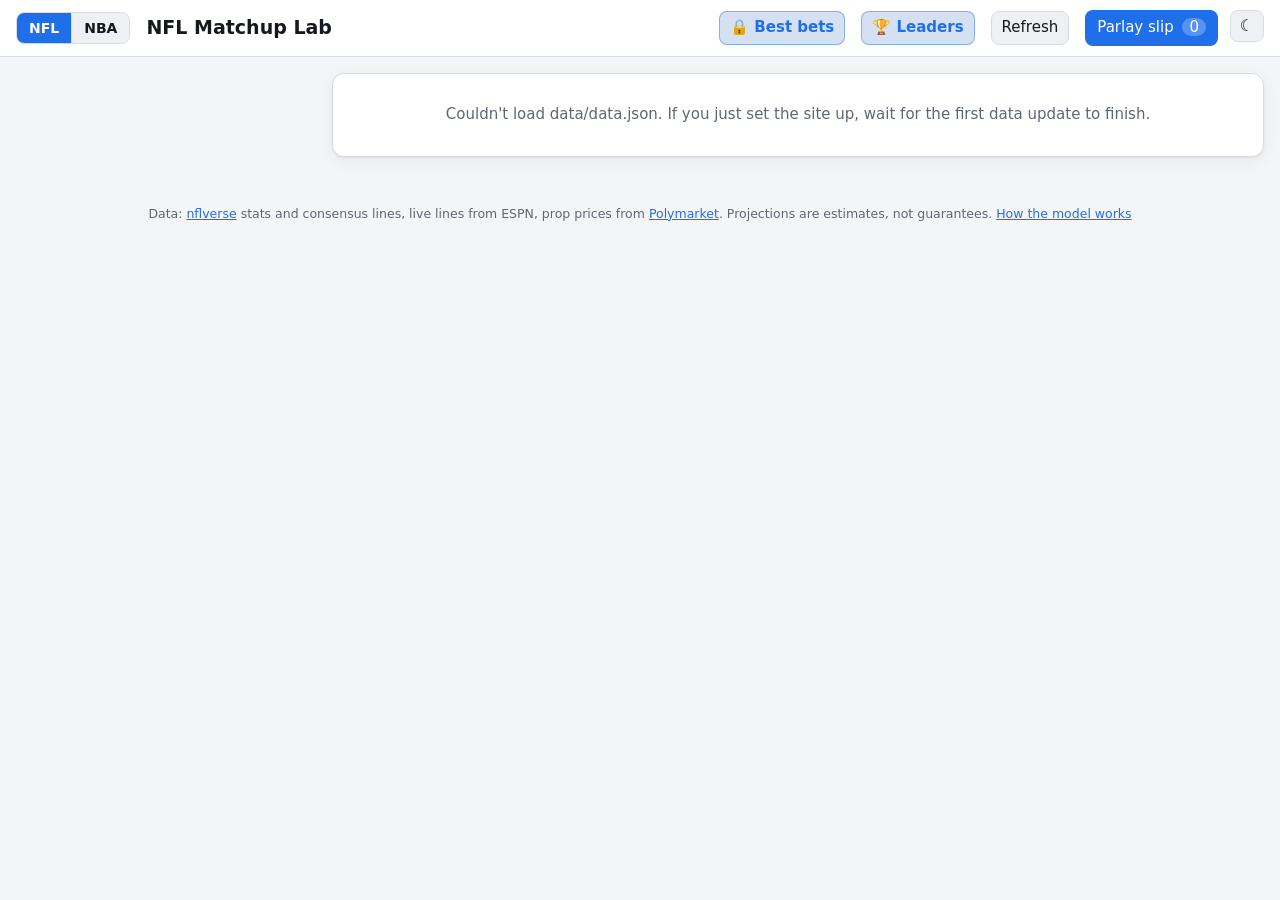
==== commit 01a65820: "Add spread + total combo callout with a backtested joint model NFL: kernel model over past games sin" ====
--- a/site/index.html
+++ b/site/index.html
@@ -42,6 +42,8 @@
   <script src="roles.js"></script>
   <script src="vet.js"></script>
   <script src="trend.js"></script>
+  <script src="combodata.js"></script>
+  <script src="combo.js"></script>
   <script src="baskets.js"></script>
   <script src="pairs.js"></script>
   <script src="locks.js"></script>
--- a/site/style.css
+++ b/site/style.css
@@ -358,12 +358,25 @@
 .trend-head h2 { margin: 0; }
 .trend-head .x { margin-left: auto; font-size: 22px; background: none; border: 0; color: var(--text); cursor: pointer; }
 .trend-prop { background: var(--panel-2); border-radius: 10px; padding: 8px 10px; margin-bottom: 8px; }
+.trend-form { margin-bottom: 6px; }
+.form-t { border-collapse: collapse; font-size: 13px; margin: 2px 0 6px; width: auto; }
+.form-t th, .form-t td { padding: 3px 10px 3px 0; text-align: right; white-space: nowrap; }
+.form-t th:first-child, .form-t td:first-child, .form-t td:last-child { text-align: left; }
+.form-t tr.hl td:first-child { font-weight: 600; }
+.news-list { list-style: none; padding: 0; margin: 4px 0 8px; display: grid; gap: 7px; }
+.news-list li { border-left: 3px solid var(--line); padding-left: 8px; }
+.news-list a { color: inherit; }
+.news-list .tag { display: inline-block; font-size: 11px; padding: 0 6px; margin-right: 5px; border-radius: 5px; border: 1px solid var(--line); background: var(--panel-2); vertical-align: 1px; }
+.news-list .tag.warn { color: var(--warn); border-color: color-mix(in srgb, var(--warn) 45%, transparent); }
 .trend h3 { margin: 14px 0 4px; font-size: 15px; }
 .trend-svg { width: 100%; height: auto; }
 .trend-svg text, .spark text { font-size: 10px; fill: var(--muted); }
 .trend-svg text.v { fill: var(--text); font-size: 10.5px; }
 table.trend-t th.hl, table.trend-t td.hl { background: var(--band50); }
 table.trend-t { font-size: 0.92em; }
+table.trend-t tr.partial td { opacity: 0.7; }
+.part-mark { font-size: 0.78em; padding: 0 4px; border-radius: 6px; border: 1px solid var(--warn, #b7791f); color: var(--warn, #b7791f); }
+.trend-svg text.part-svg { fill: var(--warn, #b7791f); font-size: 10px; }
 table.trend-t td, table.trend-t th { text-align: right; white-space: nowrap; padding-left: 5px; padding-right: 5px; }
 table.trend-t td:first-child, table.trend-t thead th[rowspan], table.trend-t:not(.grouped) th:first-child { text-align: left; }
 table.trend-t tr.grp th { text-align: center; font-size: 0.85em; color: var(--muted); }
@@ -392,3 +405,12 @@
 .ld-swing { font-size: 12px; font-weight: 600; padding: 1px 7px; border-radius: 999px; background: var(--panel-2); }
 .ld-swing.high { color: var(--warn); }
 .ld-swing.low { color: var(--muted); }
+
+/* spread + total combo (combo.js) */
+.lotto.combo { border: 1px solid var(--accent); border-radius: 8px; padding: 10px 12px; margin-top: 10px; }
+.lotto.first.combo { margin-top: 4px; }
+.combo-t .lt-leg { max-width: 340px; }
+.combo-t td { vertical-align: top; }
+tr.combo-neg td { opacity: 0.85; }
+tr.combo-neg td.lt-leg > .muted:first-child, .combo-warn { color: var(--bad); }
+.badge.alt { background: var(--accent); color: #fff; }
